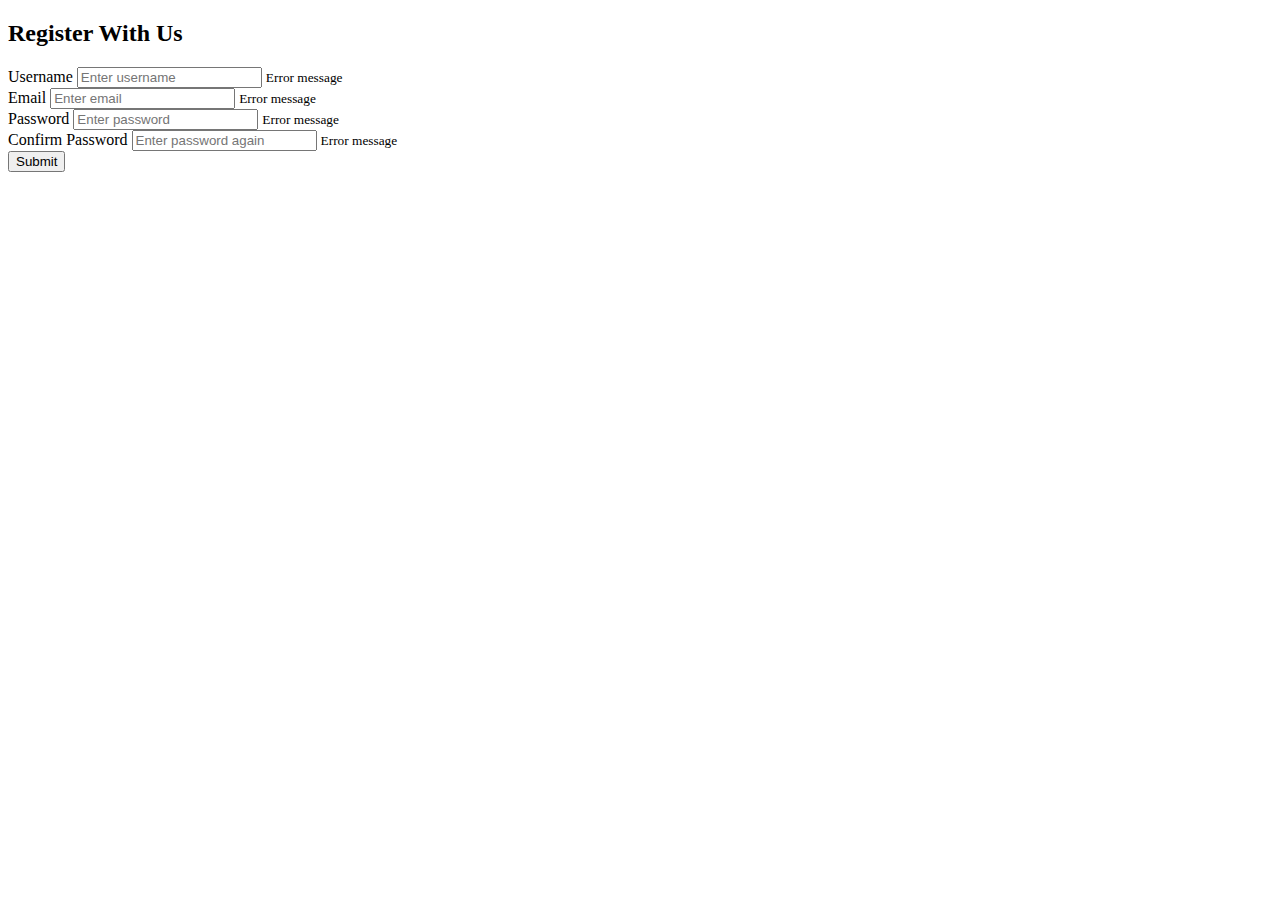
==== Form Validator/index.html @ 461a289b "Form validator html created" ====
<!DOCTYPE html>
<html lang="en">
<head>
    <meta charset="UTF-8">
    <meta http-equiv="X-UA-Compatible" content="IE=edge">
    <meta name="viewport" content="width=device-width, initial-scale=1.0">
    <link rel="stylesheet" href="style.css">
    <title>Form Validator</title>
</head>
<body>
    
    <div class="container">
        <form action="" id="form" class="form">
            <h2>Register With Us</h2>
            <div class="form-control">
                <label for="Username">Username</label>
                <input type="text" id="username" placeholder="Enter username">
                <small>Error message</small>
            </div>
            <div class="form-control">
                <label for="Email">Email</label>
                <input type="text" id="email" placeholder="Enter email">
                <small>Error message</small>
            </div>  
            <div class="form-control">
                <label for="Password">Password</label>
                <input type="password" id="password" placeholder="Enter password">
                <small>Error message</small>
            </div>  
            <div class="form-control">
                <label for="password2">Confirm Password</label>
                <input type="text" id="password2" placeholder="Enter password again">
                <small>Error message</small>
            </div> 
            <button>Submit</button>        
        </form>
    </div>

  

<script src="script.js"></script>
</body>
</html>
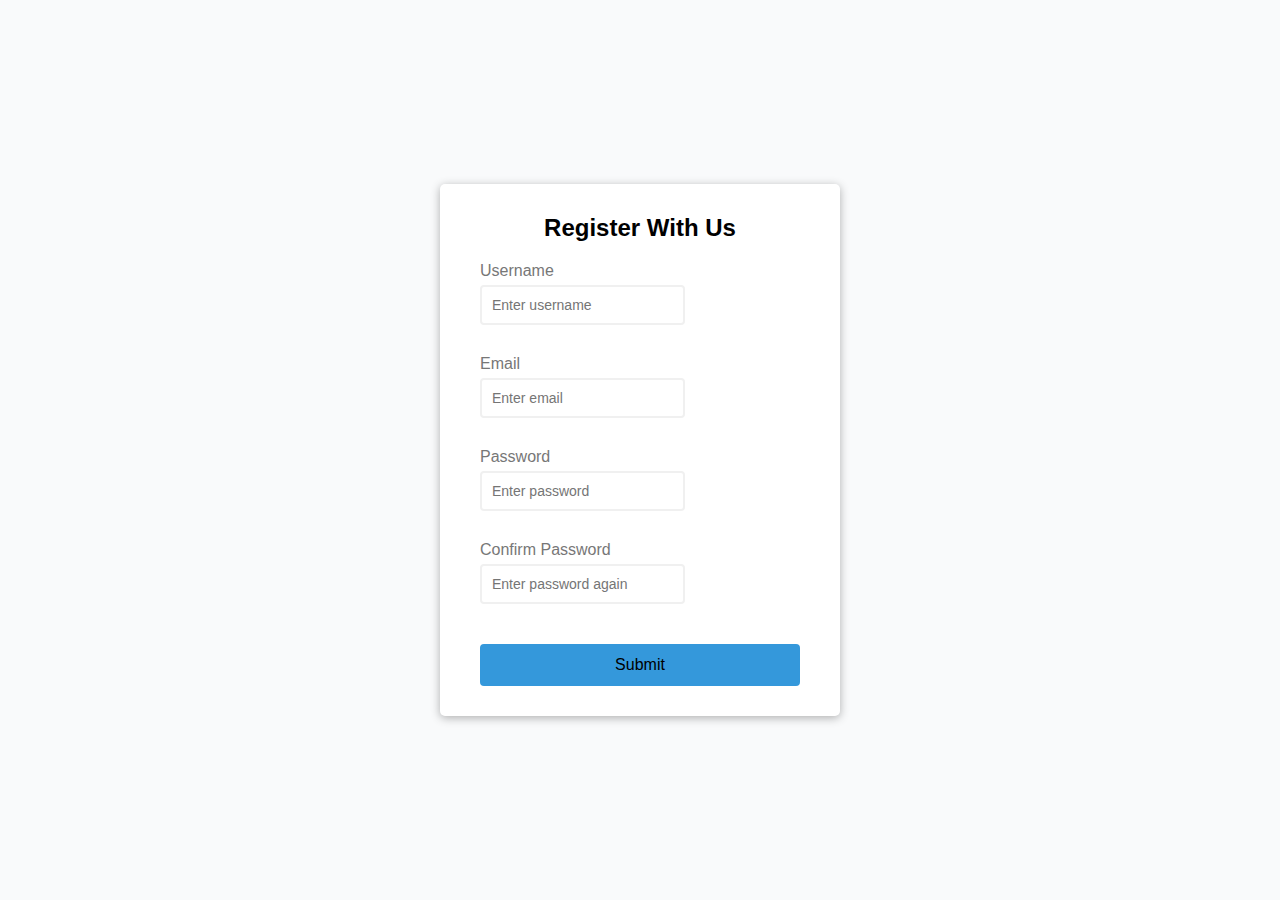
==== commit ced31ba4: "css styles added to form validator" ====
--- a/Form Validator/index.html
+++ b/Form Validator/index.html
@@ -9,7 +9,7 @@
 </head>
 <body>
     
-    <div class="container">
+    <div class="container open-sans-formValidator">
         <form action="" id="form" class="form">
             <h2>Register With Us</h2>
             <div class="form-control">
--- a/Form Validator/style.css
+++ b/Form Validator/style.css
@@ -0,0 +1,105 @@
+// <uniquifier>: Use a unique and descriptive class name
+// <weight>: Use a value from 300 to 800
+
+:root {
+  --success-color: #2ecc71;
+}
+
+:root {
+  --error-color: red;
+}
+
+.open-sans-formValidator {
+  font-family: "Open Sans", sans-serif;
+  font-optical-sizing: auto;
+  font-weight: 50;
+  font-style: normal;
+  font-variation-settings: "wdth" 100;
+}
+
+* {
+  box-sizing: border-box;
+}
+
+body {
+  background-color: #f9fafb;
+  font-family: "Open Sans", sans-serif;
+  display: flex;
+  align-items: center;
+  justify-content: center;
+  min-height: 100vh;
+  margin: 0;
+}
+
+.container {
+  background-color: #fff;
+  border-radius: 5px;
+  box-shadow: 0px 2px 10px rgba(0, 0, 0, 0.3);
+  width: 400px;
+}
+
+h2 {
+  text-align: center;
+  margin: 0 0 20px;
+}
+
+.form {
+  padding: 30px 40px;
+}
+
+.form-control {
+  margin-bottom: 10px;
+  padding-bottom: 20px;
+  position: relative;
+}
+
+.form-control label {
+  color: #777;
+  display: block;
+  margin-bottom: 5px;
+}
+
+.form-control input {
+  border: 2px solid #f0f0f0;
+  border-radius: 4px;
+  display: block;
+  padding: 10px;
+  font-size: 14px;
+}
+
+.form-control input:focus {
+  outline: 0;
+  border-color: #777;
+}
+
+.form-control.success input {
+  border-color: var(--success-color);
+}
+
+.form-control.error input {
+  border-color: red;
+}
+
+.form-control small {
+  color: red;
+  position: absolute;
+  bottom: 0;
+  left: 0;
+  visibility: hidden;
+}
+
+.form-control.error small {
+  visibility: visible;
+}
+
+.form button {
+  cursor: pointer;
+  background-color: #3498db;
+  border: 2px solid #3498db;
+  border-radius: 4px;
+  display: block;
+  font-size: 16px;
+  padding: 10px;
+  margin-top: 20px;
+  width: 100%;
+}
